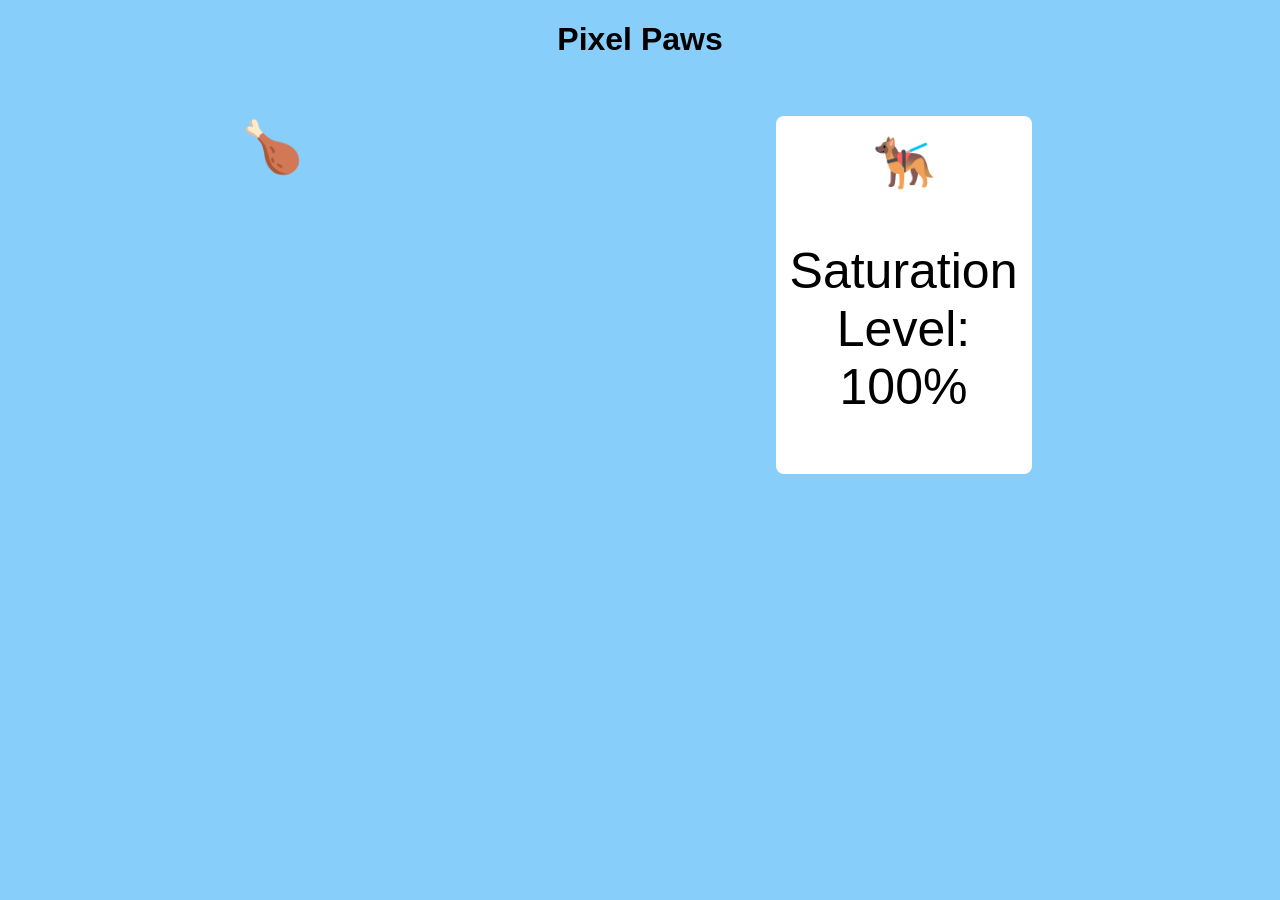
==== JavaScript Classes Project/index.html @ 3a81ba53 "Added basic HTML, simple CSS styling and JS foundations to ensure the code works" ====
<!DOCTYPE html>
<html>
  <head>
    <title>Pet Feeder</title>
    <link rel="stylesheet" href="style.css">
  </head>
  <body>
    <h1>Pixel Paws</h1>
    <div class="pet-container">
    <div class="emoji treat" id="treat1" onclick="feedPet(1)">
    🍗
    </div>
    <div class="pet" id="pet1">
      <div class="emoji">
        🐕‍🦺
      <p>Saturation Level: <span id="hunger1">100</span>%</p>
      <p id="message1"></p>
      </div>
    </div>
    </div>
    <script src="script.js"></script>
  </body>
</html>
---- JavaScript Classes Project/style.css ----
body {
  font-family: Arial, sans-serif;
  text-align: center;
  background-color: lightskyblue;
}

.pet-container {
  display: flex;
  flex-wrap: wrap;
  justify-content: space-around;
  margin-top: 50px;
}

.pet{
  cursor: pointer;
  background-color: white;
  border-radius: 8px;
  padding: 8px;
  margin: 8px;
  width: 240px;
}
.emoji {
  font-size: 50px;
  cursor: pointer;
  margin-top: 10px;
}
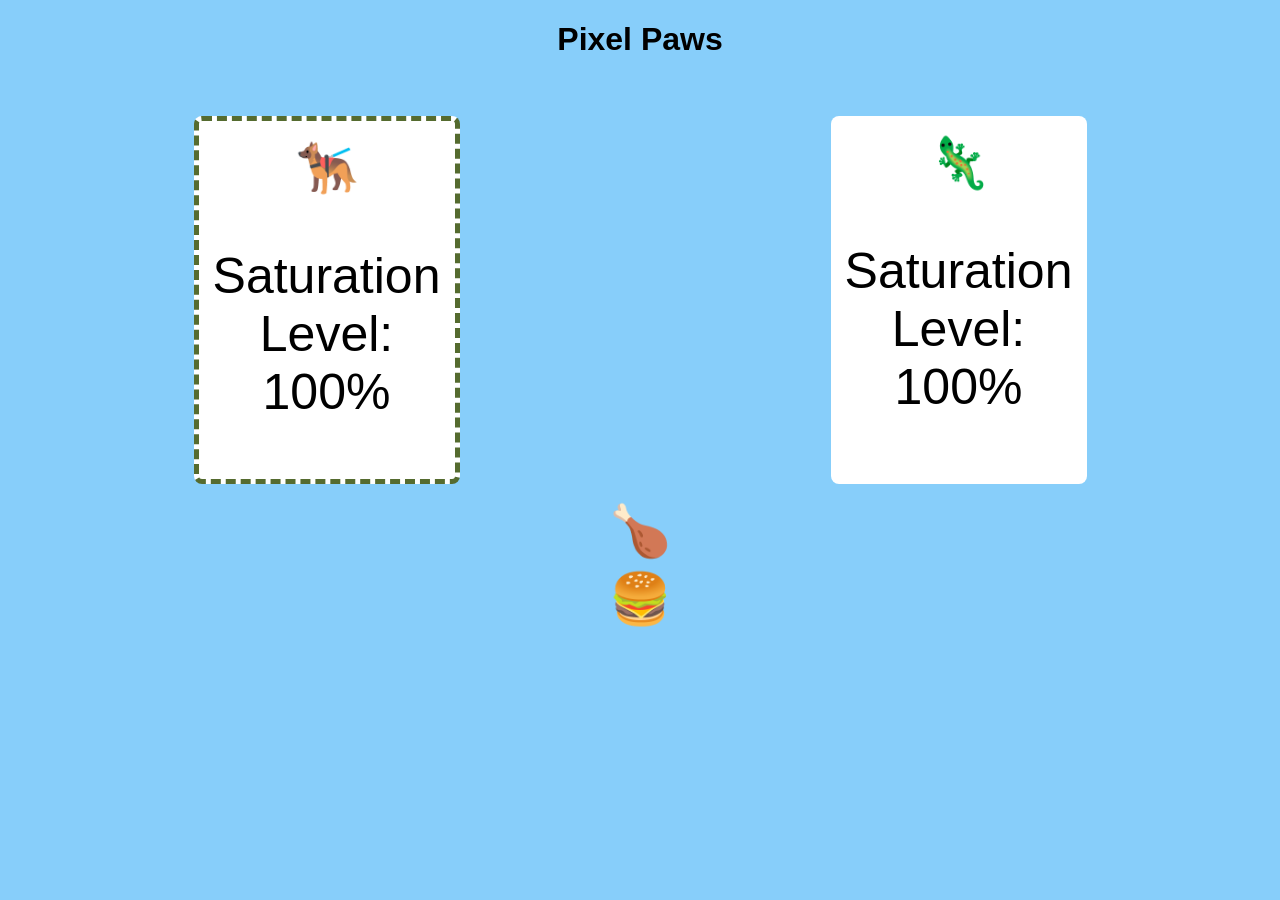
==== commit 8c7ebeaf: "Made final edits on all 3 files. Check then merge if okay." ====
--- a/JavaScript Classes Project/index.html
+++ b/JavaScript Classes Project/index.html
@@ -7,16 +7,32 @@
   <body>
     <h1>Pixel Paws</h1>
     <div class="pet-container">
-    <div class="emoji treat" id="treat1" onclick="feedPet(1)">
-    🍗
-    </div>
-    <div class="pet" id="pet1">
-      <div class="emoji">
-        🐕‍🦺
-      <p>Saturation Level: <span id="hunger1">100</span>%</p>
-      <p id="message1"></p>
+      <div class="pet" id="pet1" onclick="selectPet(1)">
+        <div class="emoji">
+          🐕‍🦺
+          <p>Saturation Level: <span id="hunger1">100</span>%</p>
+          <p id="message1"></p>
+        </div>
+      </div>
+      <div class="pet" id="pet2" onclick="selectPet(2)">
+        <div class="emoji">
+          🦎
+          <p>Saturation Level: <span id="hunger2">100</span>%</p>
+          <p id="message2"></p>
+        </div>
       </div>
     </div>
+    <div class="treat-container"> 
+      <div class="treat-wrapper">
+        <div class="emoji treat" id="treat1" onclick="feedPet(1)">
+          🍗
+        </div>
+      </div>  
+      <div class="treat-wrapper">
+        <div class="emoji treat" id="treat2" onclick="feedPet(5)">
+          🍔
+        </div>
+      </div>    
     </div>
     <script src="script.js"></script>
   </body>
--- a/JavaScript Classes Project/style.css
+++ b/JavaScript Classes Project/style.css
@@ -23,4 +23,8 @@
   font-size: 50px;
   cursor: pointer;
   margin-top: 10px;
+}
+
+.pet.selected {
+  border: dashed 5px darkolivegreen
 }
